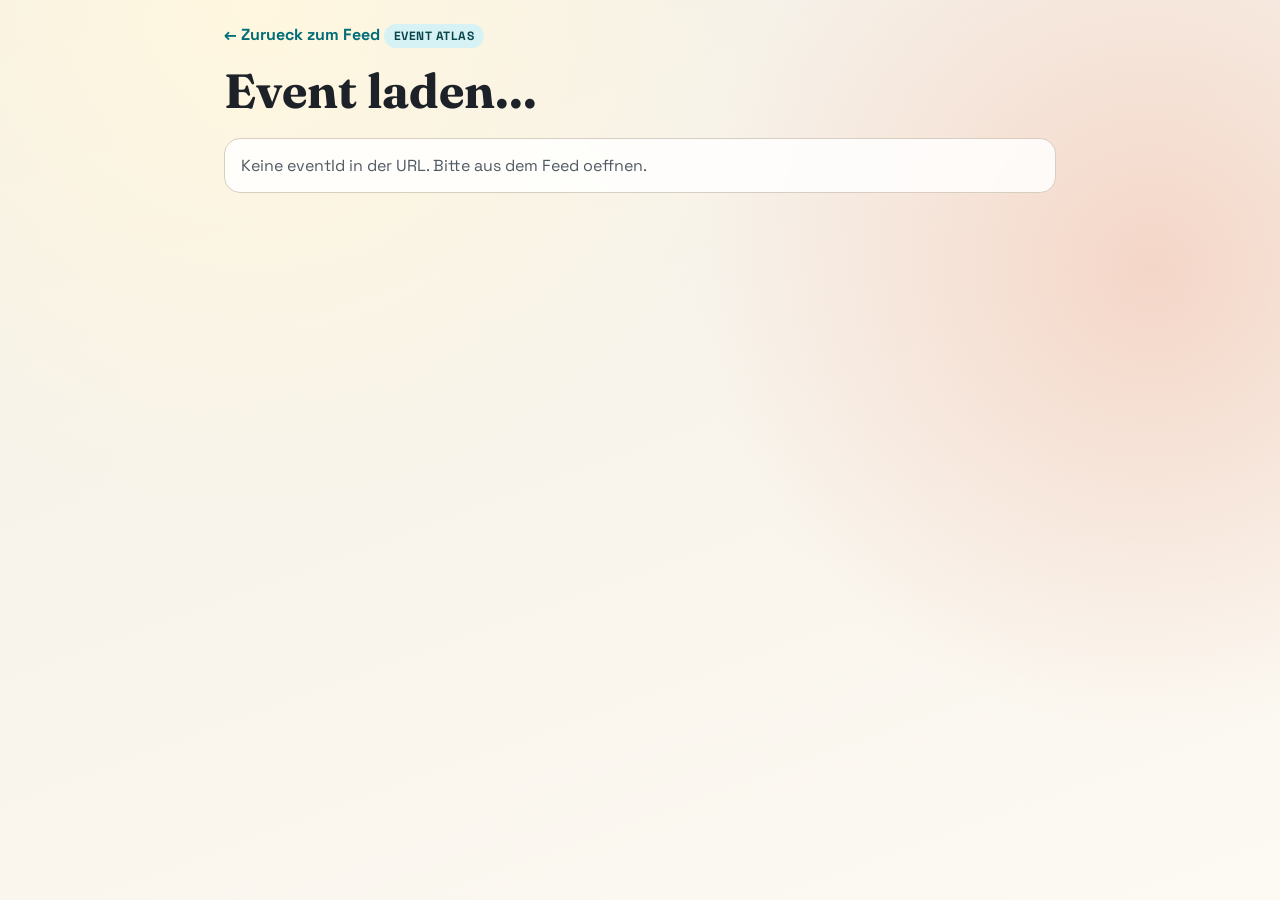
==== detail.html @ 7d52c880 "Initial commit" ====
<!doctype html>
<html lang="de">
  <head>
    <meta charset="UTF-8" />
    <meta name="viewport" content="width=device-width, initial-scale=1.0" />
    <title>Event Atlas Detail</title>
    <link rel="preconnect" href="https://fonts.googleapis.com" />
    <link rel="preconnect" href="https://fonts.gstatic.com" crossorigin />
    <link href="https://fonts.googleapis.com/css2?family=Space+Grotesk:wght@400;500;700&family=Fraunces:opsz,wght@9..144,500;9..144,700&display=swap" rel="stylesheet" />
    <link rel="stylesheet" href="./styles.css" />
  </head>
  <body>
    <main class="app-shell detail-shell">
      <header class="hero">
        <a class="back-link" href="./index.html">← Zurueck zum Feed</a>
        <p class="badge">Event Atlas</p>
        <h1 id="detailTitle">Event laden...</h1>
        <p id="detailSubtitle" class="subtitle"></p>
      </header>

      <section class="panel" id="detailStatusPanel">
        <p id="detailStatus" class="muted">Lade Event-Details...</p>
      </section>

      <section class="panel" id="detailMetaPanel" hidden>
        <h2>Uebersicht</h2>
        <div class="detail-meta-grid">
          <div><strong>Ort:</strong> <span id="metaVenue">-</span></div>
          <div><strong>Veranstalter:</strong> <span id="metaOrganizer">-</span></div>
          <div><strong>Preis:</strong> <span id="metaPrice">-</span></div>
          <div><strong>Status:</strong> <span id="metaStatus">-</span></div>
        </div>
        <p id="detailDescription" class="desc"></p>
        <div id="detailCategories" class="chips"></div>
        <div id="detailLinks" class="links"></div>
      </section>

      <section class="panel" id="detailOccurrencesPanel" hidden>
        <h2>Termine</h2>
        <div id="occurrenceList" class="occurrence-list"></div>
      </section>
    </main>

    <script src="./detail.js" type="module"></script>
  </body>
</html>
---- styles.css ----
:root {
  --bg: #f4efe6;
  --bg-2: #fdfaf3;
  --ink: #1d2228;
  --ink-soft: #505a64;
  --accent: #006d77;
  --accent-2: #e29578;
  --line: #d7cec0;
}

* {
  box-sizing: border-box;
}

body {
  margin: 0;
  font-family: "Space Grotesk", sans-serif;
  color: var(--ink);
  background:
    radial-gradient(circle at 20% 0%, #fff7df 0%, transparent 40%),
    radial-gradient(circle at 90% 30%, #f4d6c8 0%, transparent 35%),
    linear-gradient(160deg, var(--bg), var(--bg-2));
  min-height: 100vh;
}

.app-shell {
  max-width: 1040px;
  margin: 0 auto;
  padding: 24px;
}

.detail-shell {
  max-width: 880px;
}

.hero {
  margin-bottom: 20px;
}

.back-link {
  display: inline-block;
  margin-bottom: 10px;
  color: var(--accent);
  font-weight: 700;
  text-decoration: none;
}

.back-link:hover {
  text-decoration: underline;
}

.badge {
  display: inline-block;
  margin: 0;
  padding: 4px 10px;
  border-radius: 999px;
  background: #d7f2f4;
  color: #08464c;
  font-size: 12px;
  font-weight: 700;
  letter-spacing: 0.04em;
  text-transform: uppercase;
}

h1, h2, h3 {
  margin: 0;
  font-family: "Fraunces", serif;
  line-height: 1.1;
}

h1 {
  margin-top: 10px;
  font-size: clamp(1.9rem, 4vw, 3rem);
}

.subtitle {
  margin-top: 10px;
  color: var(--ink-soft);
}

.panel {
  background: rgba(255, 255, 255, 0.84);
  border: 1px solid var(--line);
  border-radius: 16px;
  padding: 16px;
  margin-bottom: 14px;
  backdrop-filter: blur(3px);
}

.grid {
  display: grid;
  gap: 12px;
}

.grid.two {
  grid-template-columns: 1fr;
}

.grid.three {
  grid-template-columns: 1fr;
}

label {
  display: flex;
  flex-direction: column;
  gap: 6px;
  font-size: 0.92rem;
}

input,
select,
button {
  font: inherit;
}

input,
select {
  border: 1px solid var(--line);
  border-radius: 10px;
  padding: 10px 12px;
  background: #fff;
}

.actions {
  margin-top: 12px;
  display: flex;
  gap: 12px;
  align-items: center;
  flex-wrap: wrap;
}

.checkbox-row {
  margin-top: 12px;
  display: inline-flex;
  align-items: center;
  gap: 10px;
}

.checkbox-row input {
  width: 18px;
  height: 18px;
}

.btn {
  border: none;
  border-radius: 10px;
  padding: 10px 14px;
  font-weight: 700;
  color: #fff;
  background: linear-gradient(135deg, var(--accent), #17556b);
  cursor: pointer;
}

.btn:hover {
  filter: brightness(1.06);
}

.muted {
  color: var(--ink-soft);
  margin: 0;
}

.cards {
  display: grid;
  grid-template-columns: 1fr;
  gap: 12px;
}

.card {
  background: #fff;
  border: 1px solid var(--line);
  border-radius: 14px;
  padding: 14px;
  box-shadow: 0 8px 24px rgba(25, 31, 38, 0.06);
  animation: rise 220ms ease-out;
}

@keyframes rise {
  from {
    opacity: 0;
    transform: translateY(6px);
  }
  to {
    opacity: 1;
    transform: translateY(0);
  }
}

.card-top {
  display: flex;
  justify-content: space-between;
  gap: 10px;
  font-size: 0.9rem;
  color: var(--ink-soft);
}

.title {
  margin-top: 6px;
  font-size: 1.25rem;
}

.meta,
.desc {
  margin: 8px 0 0;
}

.desc {
  color: var(--ink-soft);
}

.chips {
  margin-top: 10px;
  display: flex;
  flex-wrap: wrap;
  gap: 6px;
}

.chip {
  font-size: 0.78rem;
  background: #e5f0f1;
  color: #16424a;
  border-radius: 999px;
  padding: 4px 8px;
}

.chip-recurring {
  background: #ffe5d6;
  color: #7a2d00;
}

.links {
  margin-top: 12px;
  display: flex;
  gap: 10px;
  flex-wrap: wrap;
}

.links a {
  color: var(--accent);
  font-weight: 700;
  text-decoration: none;
}

.links a:hover {
  text-decoration: underline;
}

.detail-meta-grid {
  display: grid;
  grid-template-columns: 1fr;
  gap: 8px;
  margin-bottom: 10px;
}

.occurrence-list {
  display: grid;
  gap: 10px;
}

.occurrence-item {
  border: 1px solid var(--line);
  border-radius: 10px;
  padding: 10px 12px;
  background: #fff;
}

.occurrence-date {
  margin: 0 0 4px;
  font-weight: 700;
}

@media (min-width: 760px) {
  .grid.two {
    grid-template-columns: 1fr 1fr;
  }

  .grid.three {
    grid-template-columns: 1fr 1fr 1fr;
  }

  .cards {
    grid-template-columns: 1fr 1fr;
  }

  .detail-meta-grid {
    grid-template-columns: 1fr 1fr;
  }
}
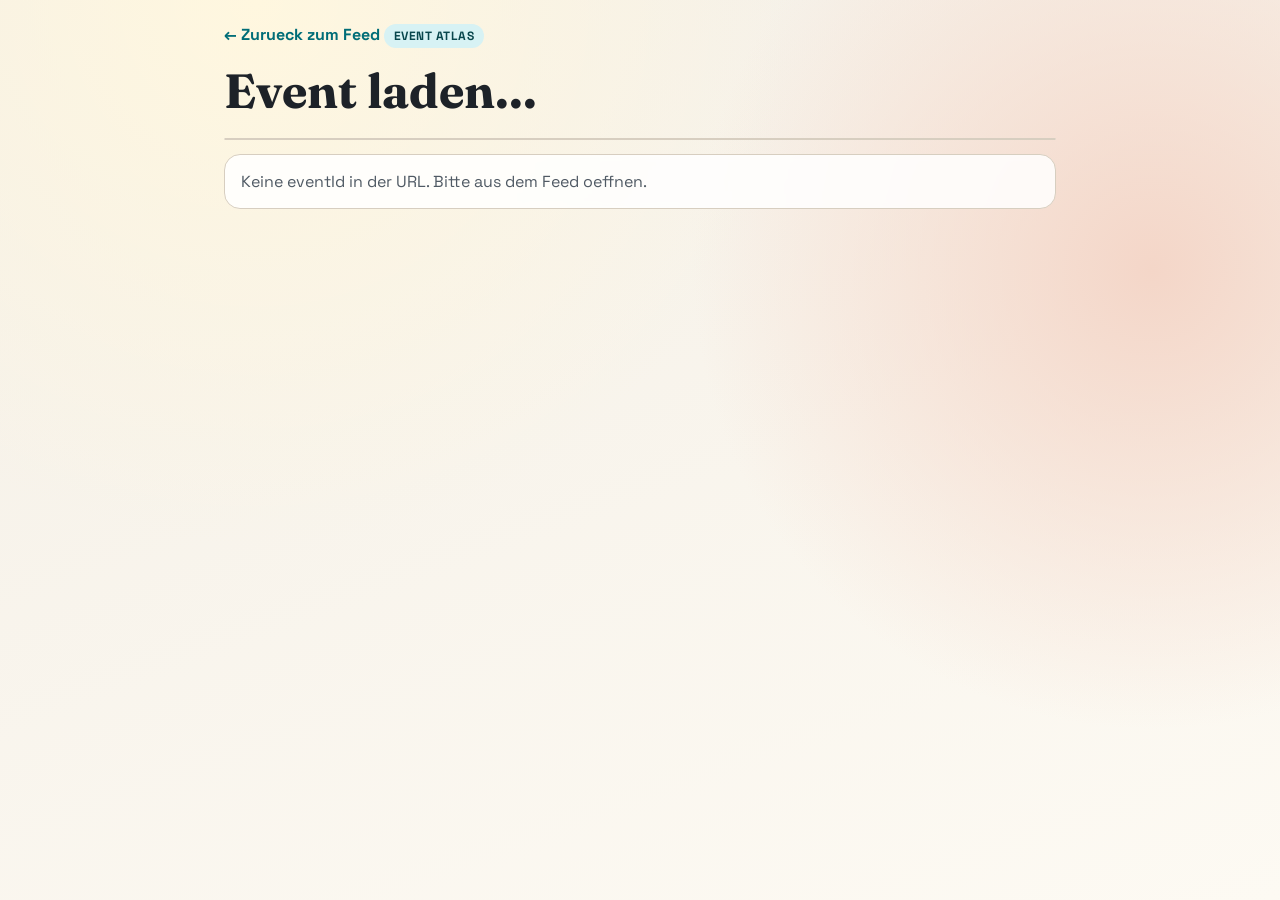
==== commit cdb8439e: "Icons, BIlder, Sortierung" ====
--- a/detail.html
+++ b/detail.html
@@ -17,6 +17,8 @@
         <h1 id="detailTitle">Event laden...</h1>
         <p id="detailSubtitle" class="subtitle"></p>
       </header>
+
+      <div id="detailImage" class="panel" style="padding: 0; overflow: hidden; margin-bottom: 14px;"></div>
 
       <section class="panel" id="detailStatusPanel">
         <p id="detailStatus" class="muted">Lade Event-Details...</p>
--- a/styles.css
+++ b/styles.css
@@ -170,9 +170,21 @@
   background: #fff;
   border: 1px solid var(--line);
   border-radius: 14px;
+  overflow: hidden;
   padding: 14px;
   box-shadow: 0 8px 24px rgba(25, 31, 38, 0.06);
   animation: rise 220ms ease-out;
+}
+
+.card-image-slot {
+  margin: -14px -14px 10px -14px;
+}
+
+.card-image-slot img {
+  width: 100%;
+  height: 180px;
+  object-fit: cover;
+  display: block;
 }
 
 @keyframes rise {
@@ -199,9 +211,29 @@
   font-size: 1.25rem;
 }
 
-.meta,
+.meta-venue,
+.meta-organizer,
 .desc {
-  margin: 8px 0 0;
+  margin: 6px 0 0;
+}
+
+.meta-venue,
+.meta-organizer {
+  display: flex;
+  align-items: center;
+  gap: 6px;
+  color: var(--ink-soft);
+  font-size: 0.88rem;
+}
+
+.meta-venue svg,
+.meta-organizer svg {
+  flex-shrink: 0;
+  width: 16px;
+  height: 16px;
+  stroke: currentColor;
+  fill: none;
+  opacity: 0.6;
 }
 
 .desc {
@@ -269,6 +301,31 @@
   font-weight: 700;
 }
 
+.day-group {
+  margin-bottom: 24px;
+}
+
+.day-heading {
+  font-size: 1.1rem;
+  font-weight: 700;
+  margin-bottom: 12px;
+  color: var(--ink);
+  font-family: "Fraunces", serif;
+}
+
+.cat-group {
+  margin-bottom: 16px;
+}
+
+.cat-heading {
+  font-size: 0.75rem;
+  font-weight: 700;
+  text-transform: uppercase;
+  letter-spacing: 0.08em;
+  color: var(--ink-soft);
+  margin-bottom: 8px;
+}
+
 @media (min-width: 760px) {
   .grid.two {
     grid-template-columns: 1fr 1fr;
